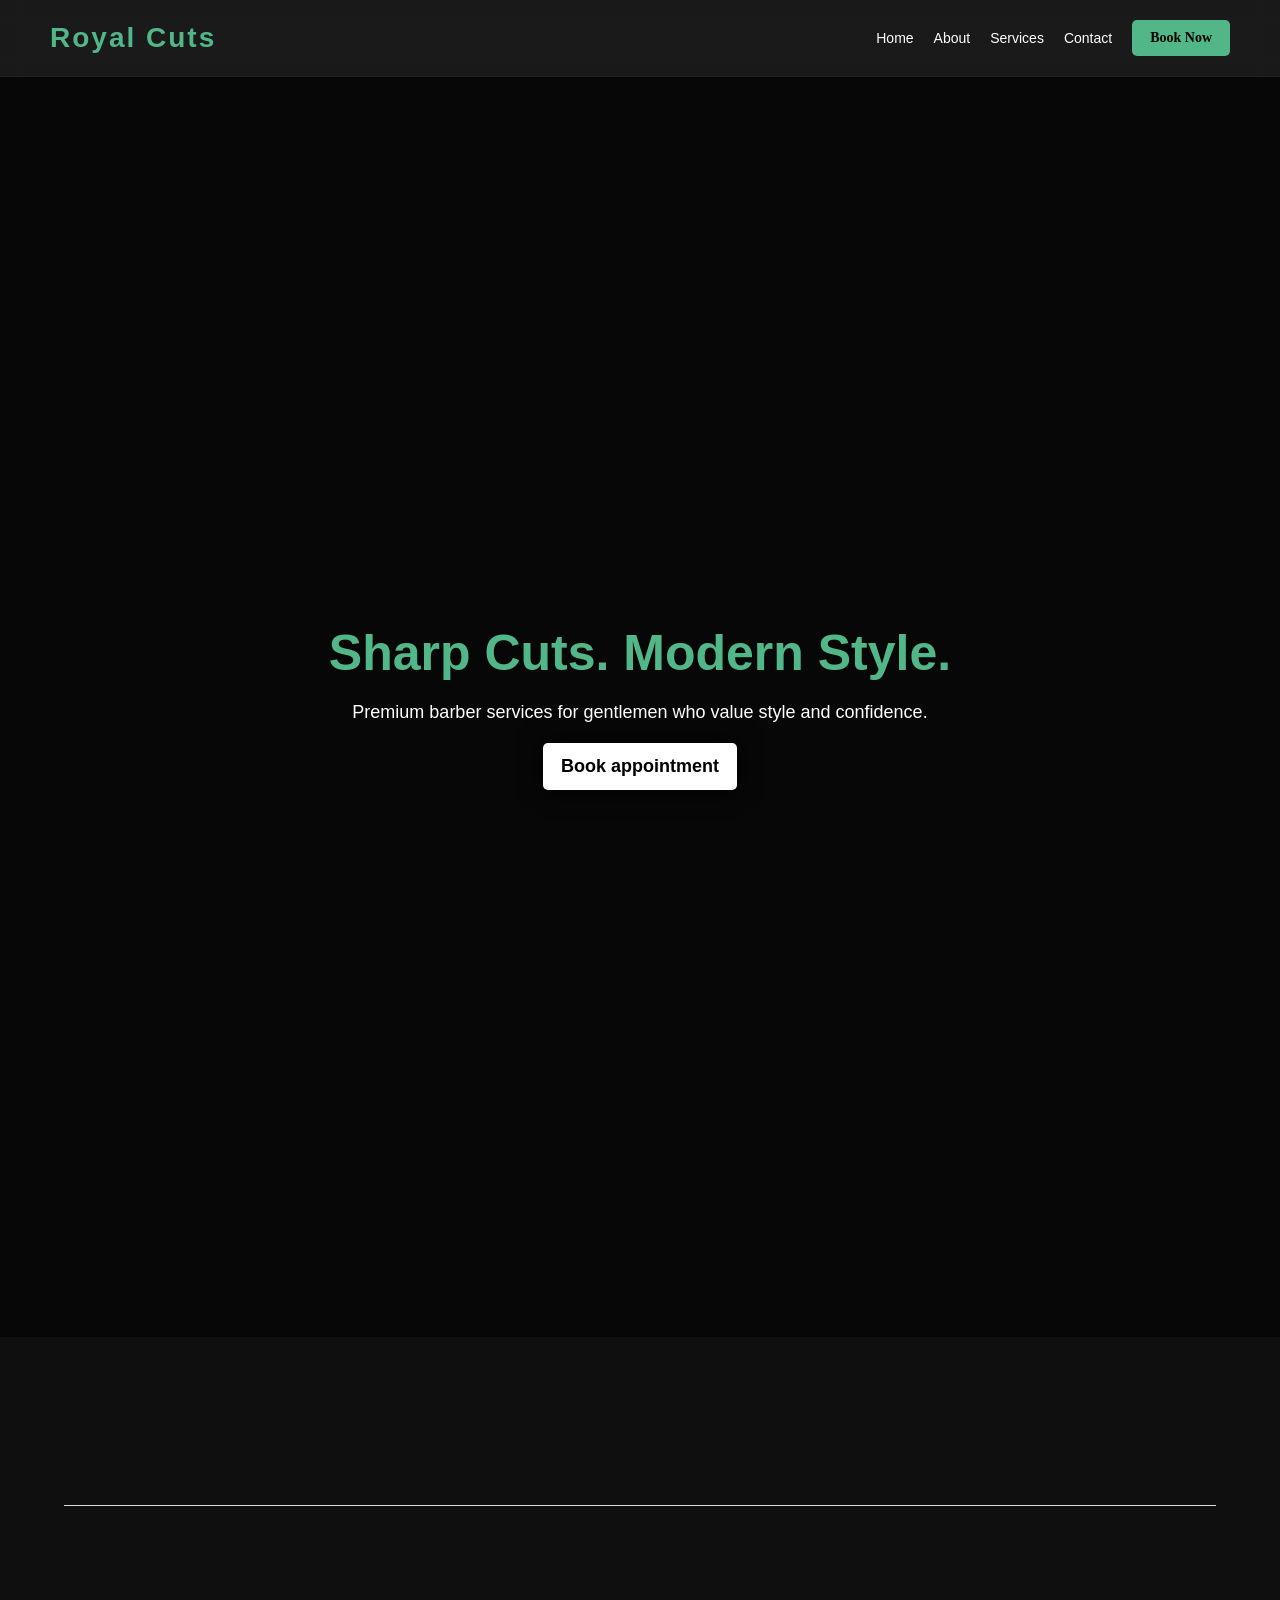
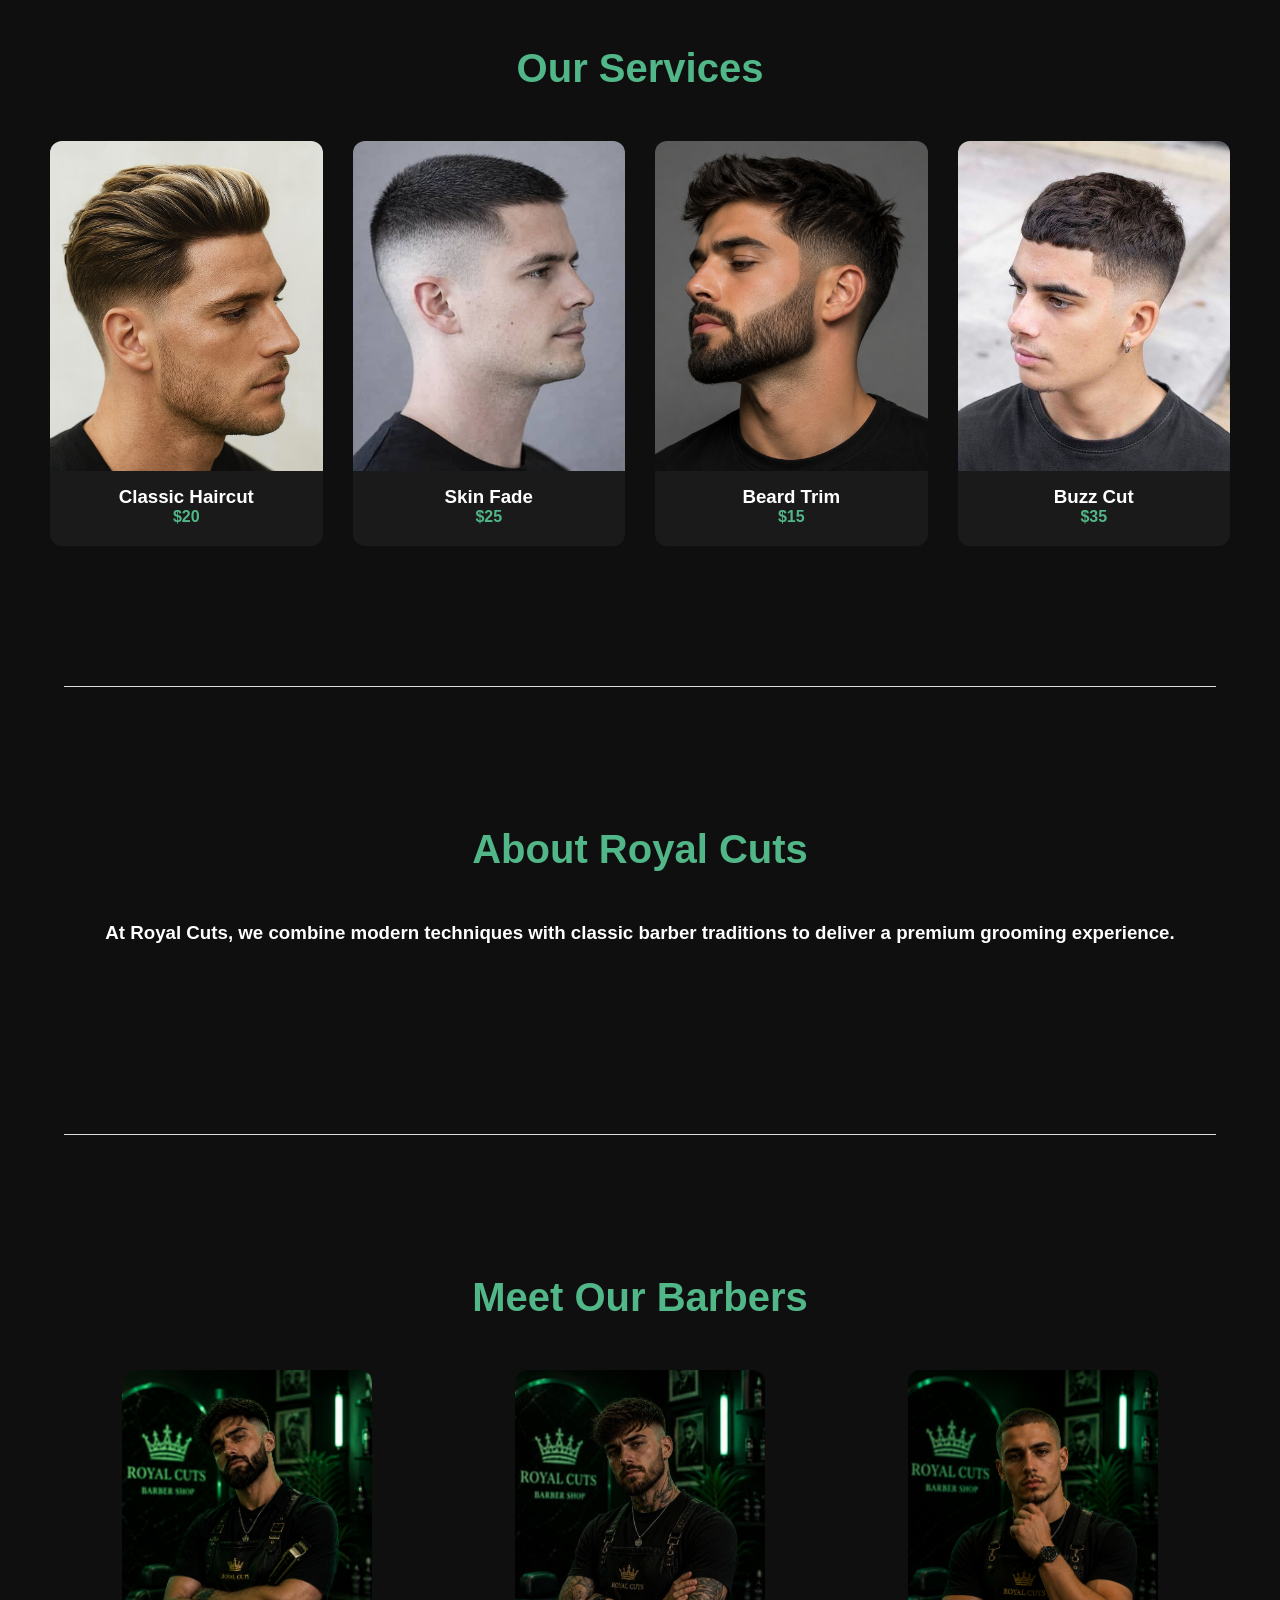
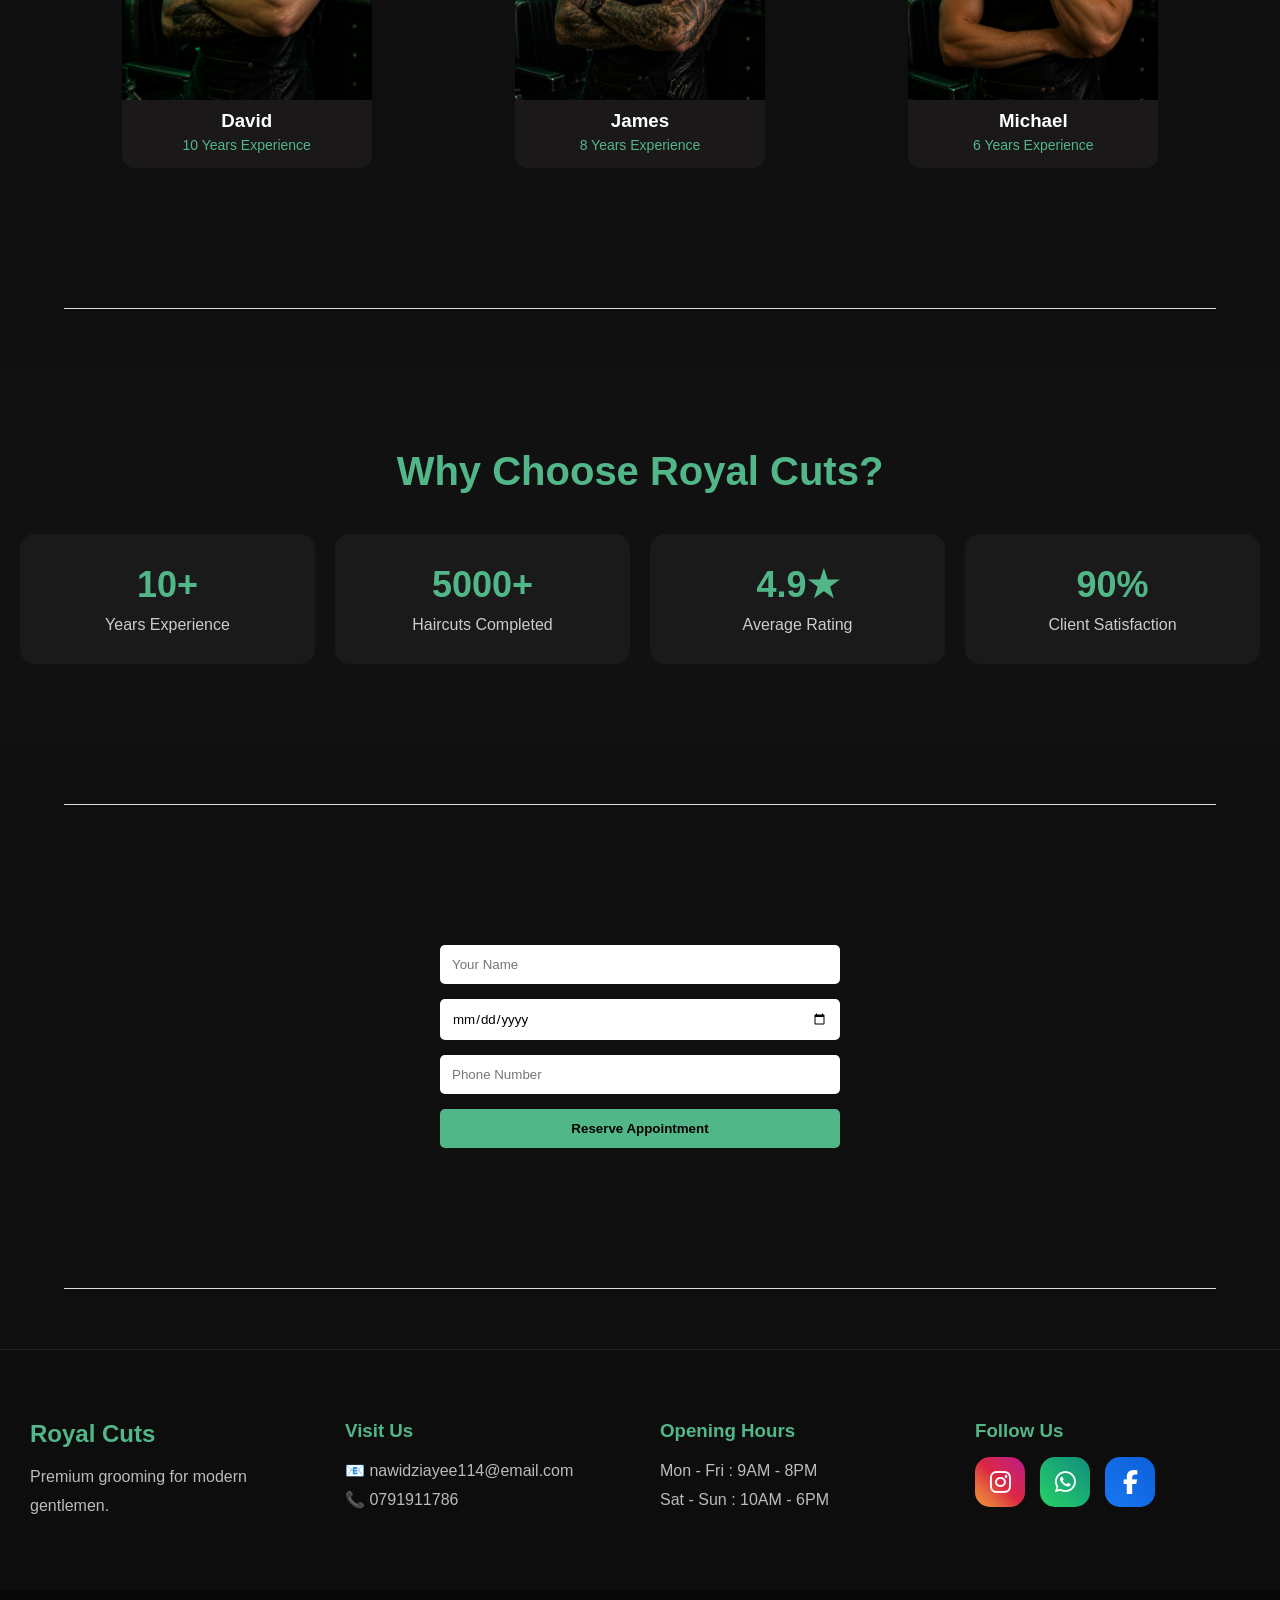
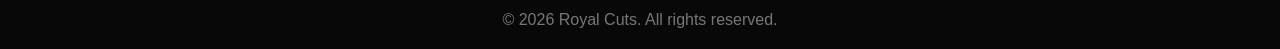
==== index.html @ 842c79d0 "Add files via upload" ====
<!DOCTYPE html>
<html lang="en">
<head>
    <meta charset="UTF-8">
    <meta name="viewport" content="width=device-width, initial-scale=1.0">
    <title>Barber Shop</title>
    <link rel="stylesheet" href="style.css">
    <link rel="stylesheet"
    href="https://cdnjs.cloudflare.com/ajax/libs/font-awesome/6.5.0/css/all.min.css">
</head>
<body>
    <header>

        <h1>Royal Cuts</h1>
         <nav>
        <a href="index.html">Home</a>
        <a href="#AboutUS">About</a>
        <a href="#OurServices">Services</a>
        <a href="Contact.html" target="_blank">Contact</a>
        <a href="#Contact" class="HeaderBtn">Book Now</a>
    </nav>
    </header>    

   
    <section class="hero">
        <h1>Sharp Cuts. Modern Style.</h1>

        <p>Premium barber services for gentlemen who value style and confidence.</p>
        <a href="#Contact" class="HeroBtn">Book appointment</a>
    </section>

    <br><br><br><br><br><br>
    <hr class="section-line">

    <section id="OurServices" class="ServicesSection">
    <h2>Our Services</h2>

    <div class="services-container">

        <div class="service-card">
            <img src="Classic haicut.jpeg" alt="Classic Haircut">
            <h3>Classic Haircut</h3>
            <p>$20</p>
        </div>

        <div class="service-card">
            <img src="Skin Fade.jpeg" alt="Skin Fade">
            <h3>Skin Fade</h3>
            <p>$25</p>
        </div>

        <div class="service-card">
            <img src="Beard trim.png" alt="Beard Trim">
            <h3>Beard Trim</h3>
            <p>$15</p>
        </div>

        <div class="service-card">
            <img src="Buzz Cut.jpeg" alt="Buzz Cut">
            <h3>Buzz Cut</h3>
            <p>$35</p>
        </div>

    </div>
</section>
    
    <hr class="section-line">


    <section id="AboutUS" class="AboutSection">
        <h2>About Royal Cuts</h2>
        
        <h3>At Royal Cuts, we combine modern techniques with classic barber traditions to deliver a premium grooming experience.</h3>
    </section>

    <hr class="section-line">

<section class="meetTheBarbers">
    <h2>Meet Our Barbers</h2>

    <div class="barberGrid">
        <div class="card">
            <img src="David.png" alt="David">
            <h3>David</h3>
            <p>10 Years Experience</p>
        </div>

        <div class="card">
            <img src="James.jpeg" alt="James">
            <h3>James</h3>
            <p>8 Years Experience</p>
        </div>

        <div class="card">
            <img src="Michael.png" alt="Michael">
            <h3>Michael</h3>
            <p>6 Years Experience</p>
        </div>
    </div>
</section>

    <hr class="section-line">


    
<section class="stats">

    <h2>Why Choose Royal Cuts?</h2>

    <div class="stats-container">

        <div class="stat-card">
            <h3>10+</h3>
            <p>Years Experience</p>
        </div>

        <div class="stat-card">
            <h3>5000+</h3>
            <p>Haircuts Completed</p>
        </div>

        <div class="stat-card">
            <h3>4.9★</h3>
            <p>Average Rating</p>
        </div>

        <div class="stat-card">
            <h3>90%</h3>
            <p>Client Satisfaction</p>
        </div>

    </div>

</section>

    <hr class="section-line">


    <section id="Contact" class="Contact">
        <form>
            <input type="text" placeholder="Your Name">
            <input type="date">
            <input type="tel" placeholder="Phone Number">

            <button>
                Reserve Appointment
            </button>
        </form>
    </section>
    
    <hr class="section-line">


<footer class="footer">

    <div class="footer-brand">
        <h2>Royal Cuts</h2>
        <p>
            Premium grooming for modern gentlemen.
        </p>
    </div>

    <div>
        <h3>Visit Us</h3>

        <p>📧 nawidziayee114@email.com</p>
        <p>📞 0791911786</p>
    </div>

    <div>
        <h3>Opening Hours</h3>

        <p>Mon - Fri : 9AM - 8PM</p>
        <p>Sat - Sun : 10AM - 6PM</p>
    </div>

    <div>
        <h3>Follow Us</h3>

        <div class="social-links">

            <a href="https://www.instagram.com/nawid.ziayee10/">
                <i class="fab fa-instagram"></i>
            </a>

            <a href="https://wa.me/0791911786">
                <i class="fab fa-whatsapp"></i>
            </a>

            <a href="https://www.facebook.com/your.username/">
                <i class="fab fa-facebook-f"></i>
            </a>

        </div>

    </div>

</footer>

<div class="footer-bottom">
    <p>© 2026 Royal Cuts. All rights reserved.</p>
</div>
    <script src="script.js"></script>
</body>
</html>
---- style.css ----
* {
    margin: 0;
    padding: 0;
    box-sizing: border-box;
    font-family: Arial, Helvetica, sans-serif;
}

/* Section Line */
.section-line{
  width:90%;
  margin:60px auto;
  border:none;
  height:1px;
  background:#ddd;
}

body{
    background-color: #0f0f0f;
}

header{
    display: flex;
    align-items: center;
    justify-content: space-between;
    padding: 20px 50px;
    background:rgba(29, 29, 29, 0.8);
    backdrop-filter:blur(10px);
    position: sticky;
    z-index: 1000;
    top: 0;
    border-bottom: 1px solid  #222;
}

header h1{
    color: #52B788;
    letter-spacing: 2px;
    font-size: 28px;
}
/* NAV */
nav{
    display: flex;
    align-items: center;
    gap: 20px;
}

nav a{
    color: white;
    text-decoration: none;
    font-size: 14px;
    transition: 0.3s;
}
nav a:hover{
    color: #52B788;
}

.HeaderBtn{
    background-color: #52B788;
    color: black;
    padding: 10px 18px;
    transition: 0.3s ease-in-out;
    border-radius: 5px;
    font-weight: bold;
    font-family:Georgia, 'Times New Roman', Times, serif;
    border: none;
    cursor: pointer;
}
.HeaderBtn:hover{
    background-color: white;
    color: rgb(0, 0, 0);
    transform: translateY(-2px);
}

/* HERO SECTION */
.hero{
    height:140vh;
    display:flex;
    flex-direction:column;
    justify-content:center;
    align-items:center;
    text-align:center;

    background:
    linear-gradient(
        rgba(0,0,0,0.55),
        rgba(0,0,0,0.55)
    ),
    url('https://images.unsplash.com/photo-1622286342621-4bd786c2447c')
    center/cover no-repeat;

    position:relative;
}
.hero h1{
    color: #52B788;
    font-size: 50px;
}

.hero p{
    font-size: 18px;
    color: white;
    padding: 20px;
}

.HeroBtn{
    font-size: 18px;
    color: black;
    text-decoration: none;
    background-color: rgb(255, 255, 255);
    padding: 13px 18px;
    border: none;
    border-radius: 5px;
    cursor: pointer;
    transition: 0.3s ease-in-out;
    font-weight: bold;
box-shadow:
0 0 25px rgb(0, 0, 0);

}
.HeroBtn:hover{
    box-shadow: 0 10px 10px;
    transform: translateY(-2px);
box-shadow:
0 0 25px #52B788;
background-color: #52B788;
}

/* SERVICES SECTION */
.ServicesSection {
    padding: 80px 50px;
    text-align: center;
}

.ServicesSection h2 {
    color: #52B788;
    font-size: 40px;
    margin-bottom: 50px;
}

.services-container {
    display: grid;
    grid-template-columns: repeat(auto-fit, minmax(250px, 1fr));
    gap: 30px;
}

.service-card {
    color: white;
    background: #1a1a1a;
    border-radius: 12px;
    overflow: hidden;
    transition: 0.3s;
}

.service-card:hover {
    transform: translateY(-8px);
}

.service-card img {
    width: 100%;
    height: 330px;
    object-fit: cover;
    display: block;
}

.service-card h3 {
    margin-top: 15px;
}

.service-card p {
    color: #52B788;
    font-weight: bold;
    margin-bottom: 20px;
}

/* ABOUT SECTION */
.AboutSection{
    text-align: center;
    padding: 80px 50px;
}
.AboutSection h2{
    color: #52B788;
    font-size: 40px;
}
.AboutSection h3{
    padding: 50px 40px;
    color: white;
}

/* MEET THE BARBER */
.meetTheBarbers{
    padding:80px 50px;
    text-align:center;
}

/* Title */
.meetTheBarbers h2{
    color: #52B788;
    font-size: 40px;
    margin-bottom: 50px;
}

/* GRID ONLY */
.barberGrid{
    display:grid;
    grid-template-columns:repeat(auto-fit, minmax(220px, 1fr));
    justify-items:center;
}

/* CARD */
.card{
    width:100%;
    max-width:250px;
    background:rgb(26, 24, 24);
    border-radius:12px;
    overflow:hidden;
    transition:0.3s ease-in-out;
}

.card:hover{
    transform:translateY(-8px);
}

/* IMAGE FIX */
.card img{
    width:100%;
    height:330px;
    object-fit:cover;
    display:block;
}

/* TEXT */
.card h3{
    margin:10px 0 5px;
    color:white;
}

.card p{
    margin-bottom:15px;
    color:#52B788;
    font-size:14px;
}

/* =========================
   STATS
========================= */

.stats{
    padding:80px 20px;
    text-align:center;
    background:#111;
}

.stats h2{
    color: #52B788;
    font-size:40px;
    margin-bottom:40px;
}

.stats-container{
    display:grid;
    grid-template-columns:
    repeat(auto-fit,minmax(200px,1fr));

    gap:20px;
}

.stat-card{
    background:#1a1a1a;
    padding:30px;
    border-radius:15px;
    transition:.3s;
}

.stat-card:hover{
    transform:translateY(-5px);
}

.stat-card h3{
    color:#52B788;
    font-size:36px;
    margin-bottom:10px;
}

.stat-card p{
    color:#ccc;
}

/* CONTACT FORM */
.Contact {
    padding: 80px 50px;
    text-align: center;
    border-bottom-left-radius: 20px;
    border-top-left-radius: 13px;
}

.Contact form{
    flex-direction: column;
    display: flex;
    gap: 15px;
    max-width: 400px;
    margin: auto;
}

input{
    border: none;
    border-radius: 5px;
    padding: 12px;
}

form input:focus,
form select:focus{
    outline:2px solid #2D6A4F;
}


form button{
    padding: 12px;
    border-radius: 5px;
    background-color: #52B788;
    border: none;
    cursor: pointer;
    font-weight: bold;
    transition: .3s;
}
form button:hover{
    transform: translateY(-2px);
    background-color: white;
    color: black;
}
/* =========================
   FOOTER
========================= */

.footer{

    background:#0d0d0d;

    padding:70px 30px;

    display:grid;

    grid-template-columns:
    repeat(auto-fit,minmax(220px,1fr));

    gap:40px;

    border-top:1px solid #222;
}

.footer h2,
.footer h3{

    color:#52B788;

    margin-bottom:15px;
}

.footer p{

    color:#bbb;

    line-height:1.8;
}

.social-links {
    display: flex;
    gap: 15px;
    margin-top: 15px;
}

.social-links a {
    width: 50px;
    height: 50px;
    border-radius: 15px;
    display: flex;
    justify-content: center;
    align-items: center;
    font-size: 24px;
    text-decoration: none;
    transition: all 0.3s ease;
}

/* Instagram */
.social-links a:nth-child(1) {
    background: linear-gradient(
        45deg,
        #f09433,
        #e6683c,
        #dc2743,
        #cc2366,
        #bc1888
    );
    color: white;
}

/* WhatsApp */
.social-links a:nth-child(2) {
    background: linear-gradient(
        45deg,
        #25D366,
        #128C7E
    );
    color: white;
}

/* Facebook */
.social-links a:nth-child(3) {
    background: linear-gradient(
        45deg,
        #1877F2,
        #0d5fd8
    );
    color: white;
}

/* Hover Effect */
.social-links a:hover {
    transform: translateY(-5px) scale(1.08);
    box-shadow: 0 10px 20px rgba(0,0,0,0.3);
}

/* FOOTER BOTTOM */
.footer-bottom{

    text-align:center;

    padding:20px;

    background:#080808;

    color:#777;
}
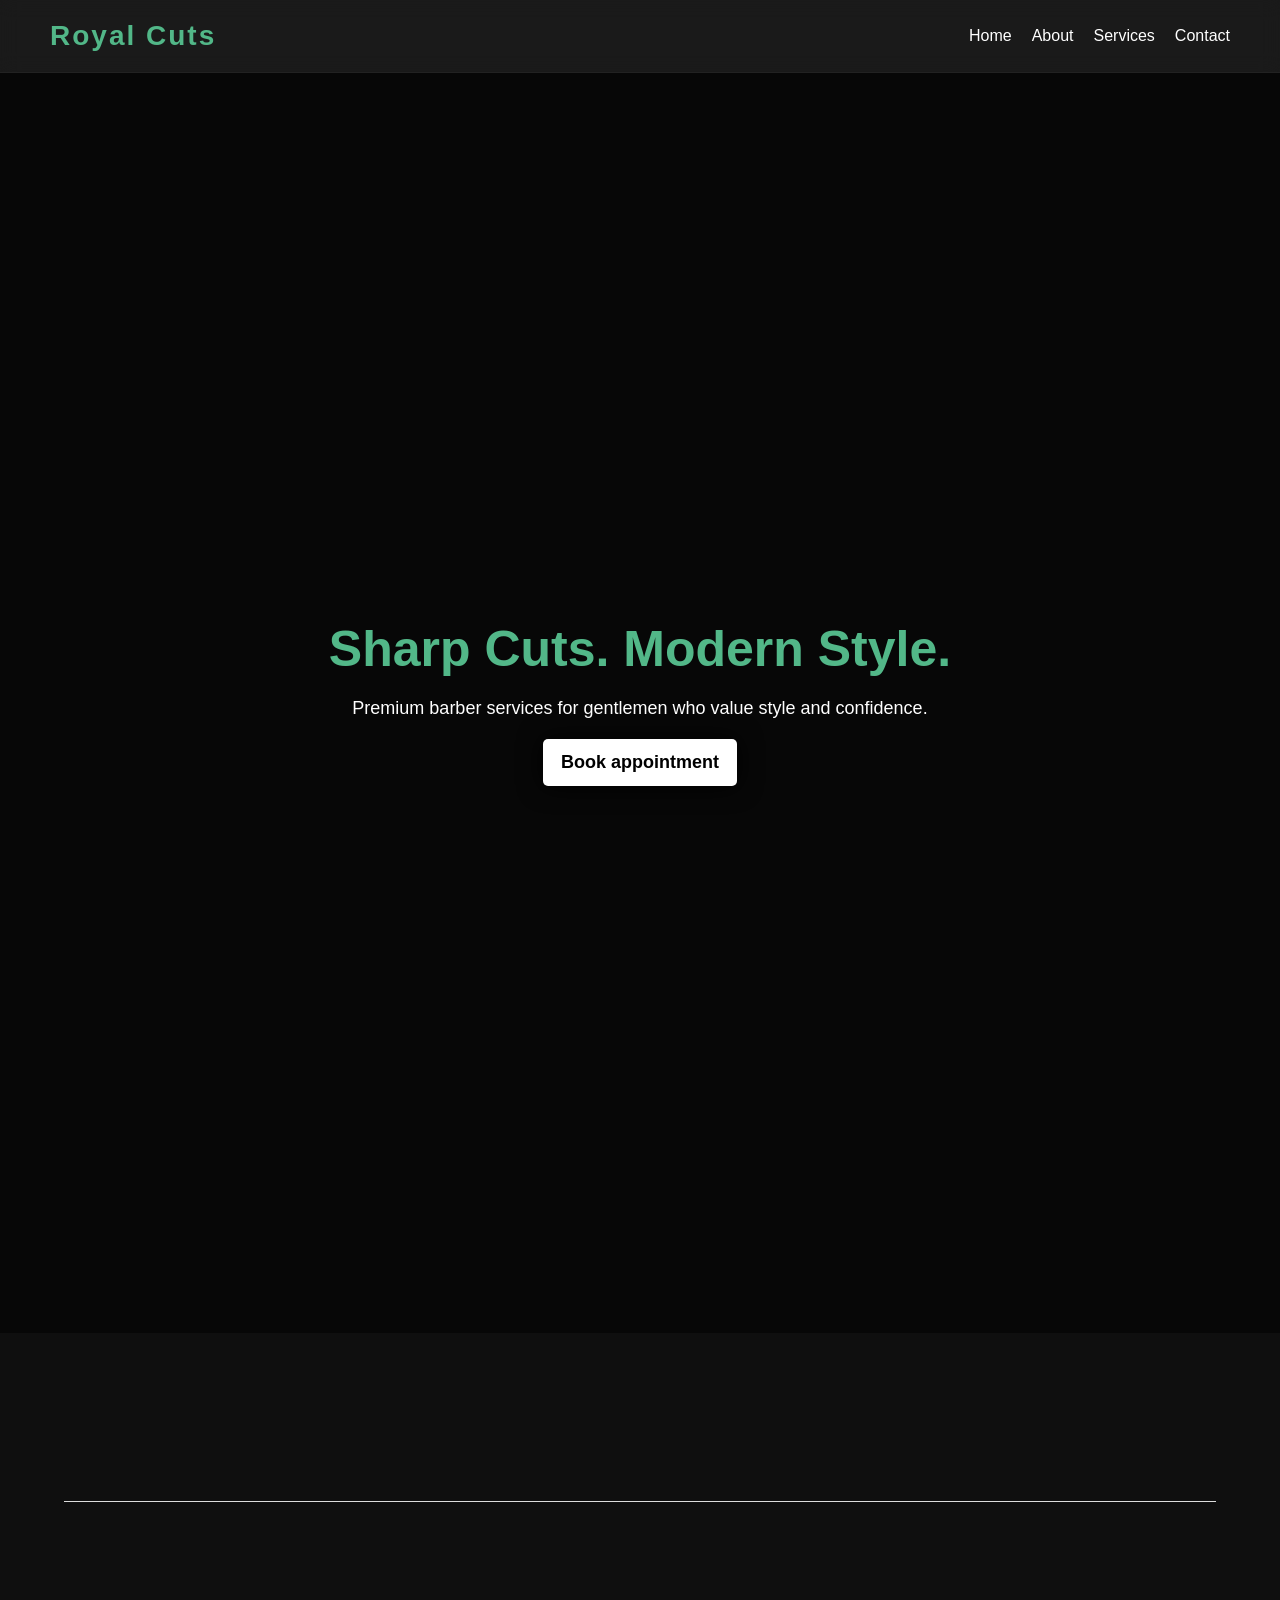
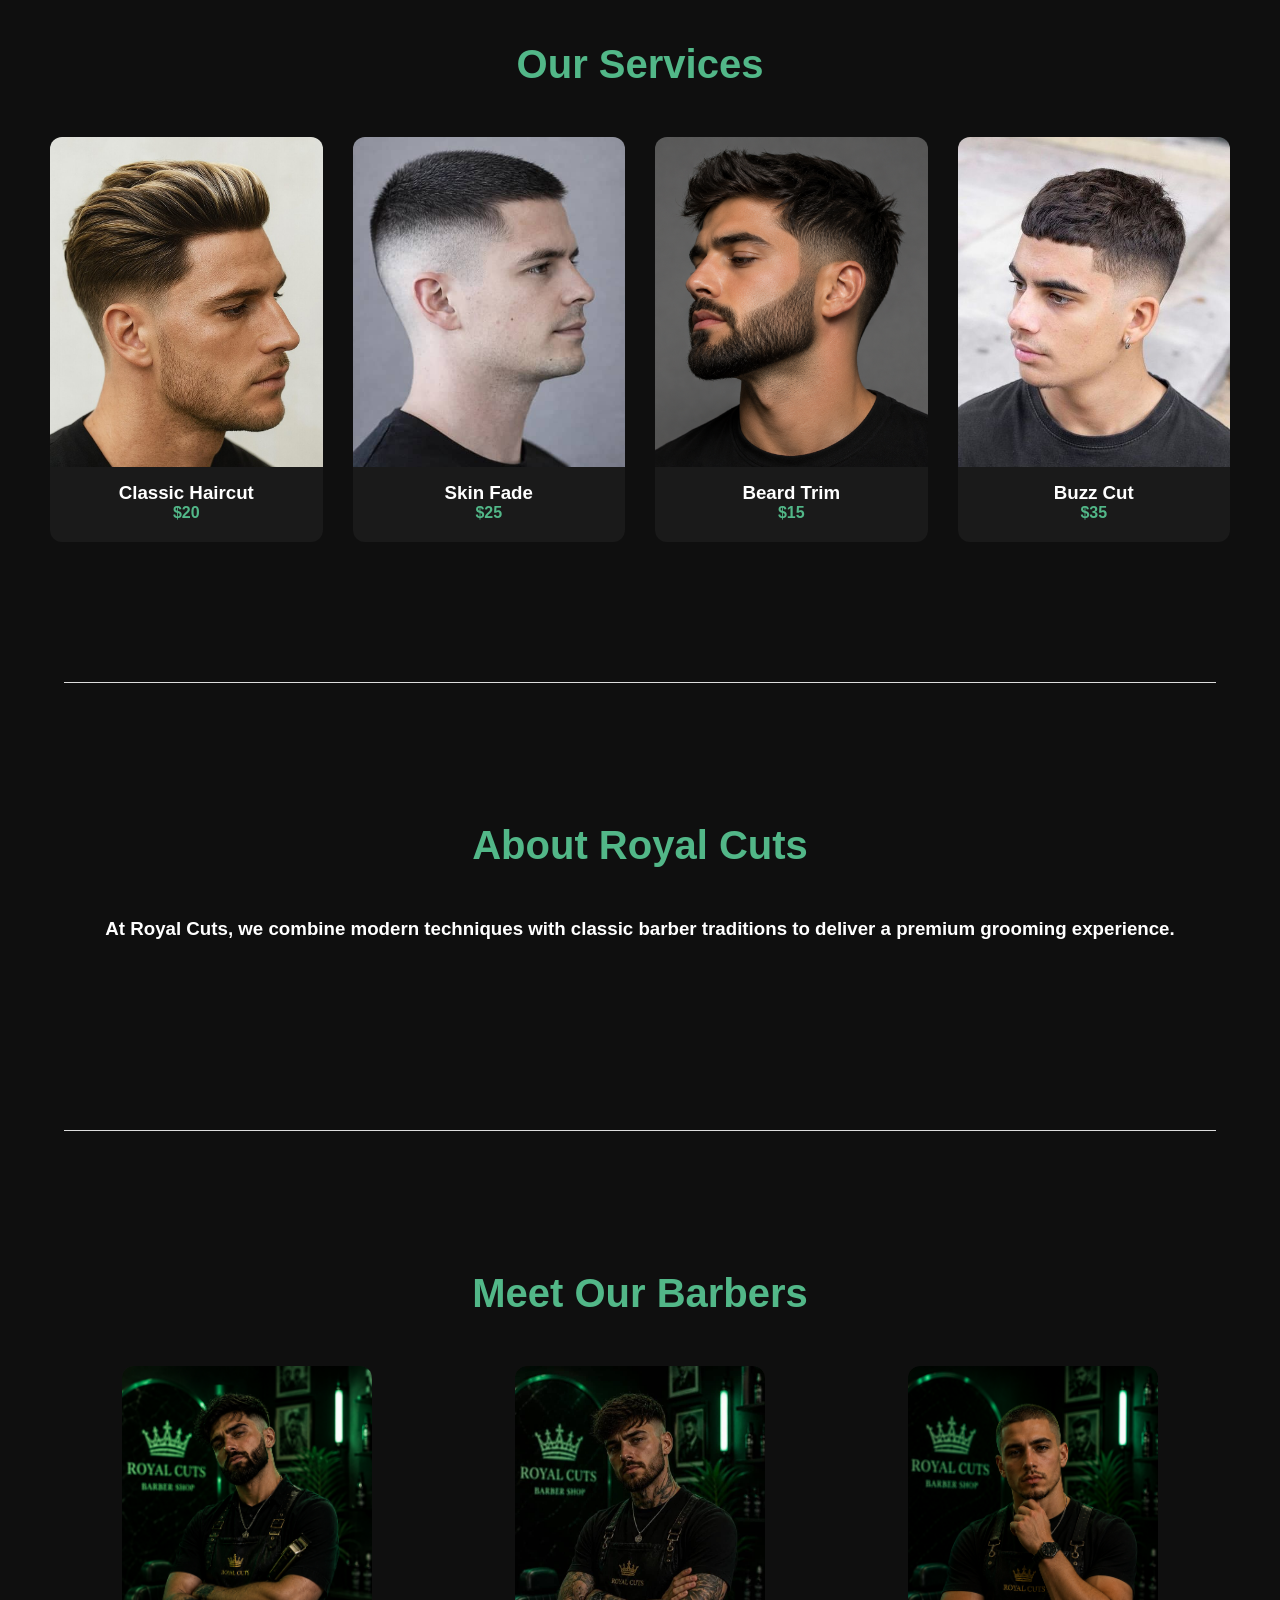
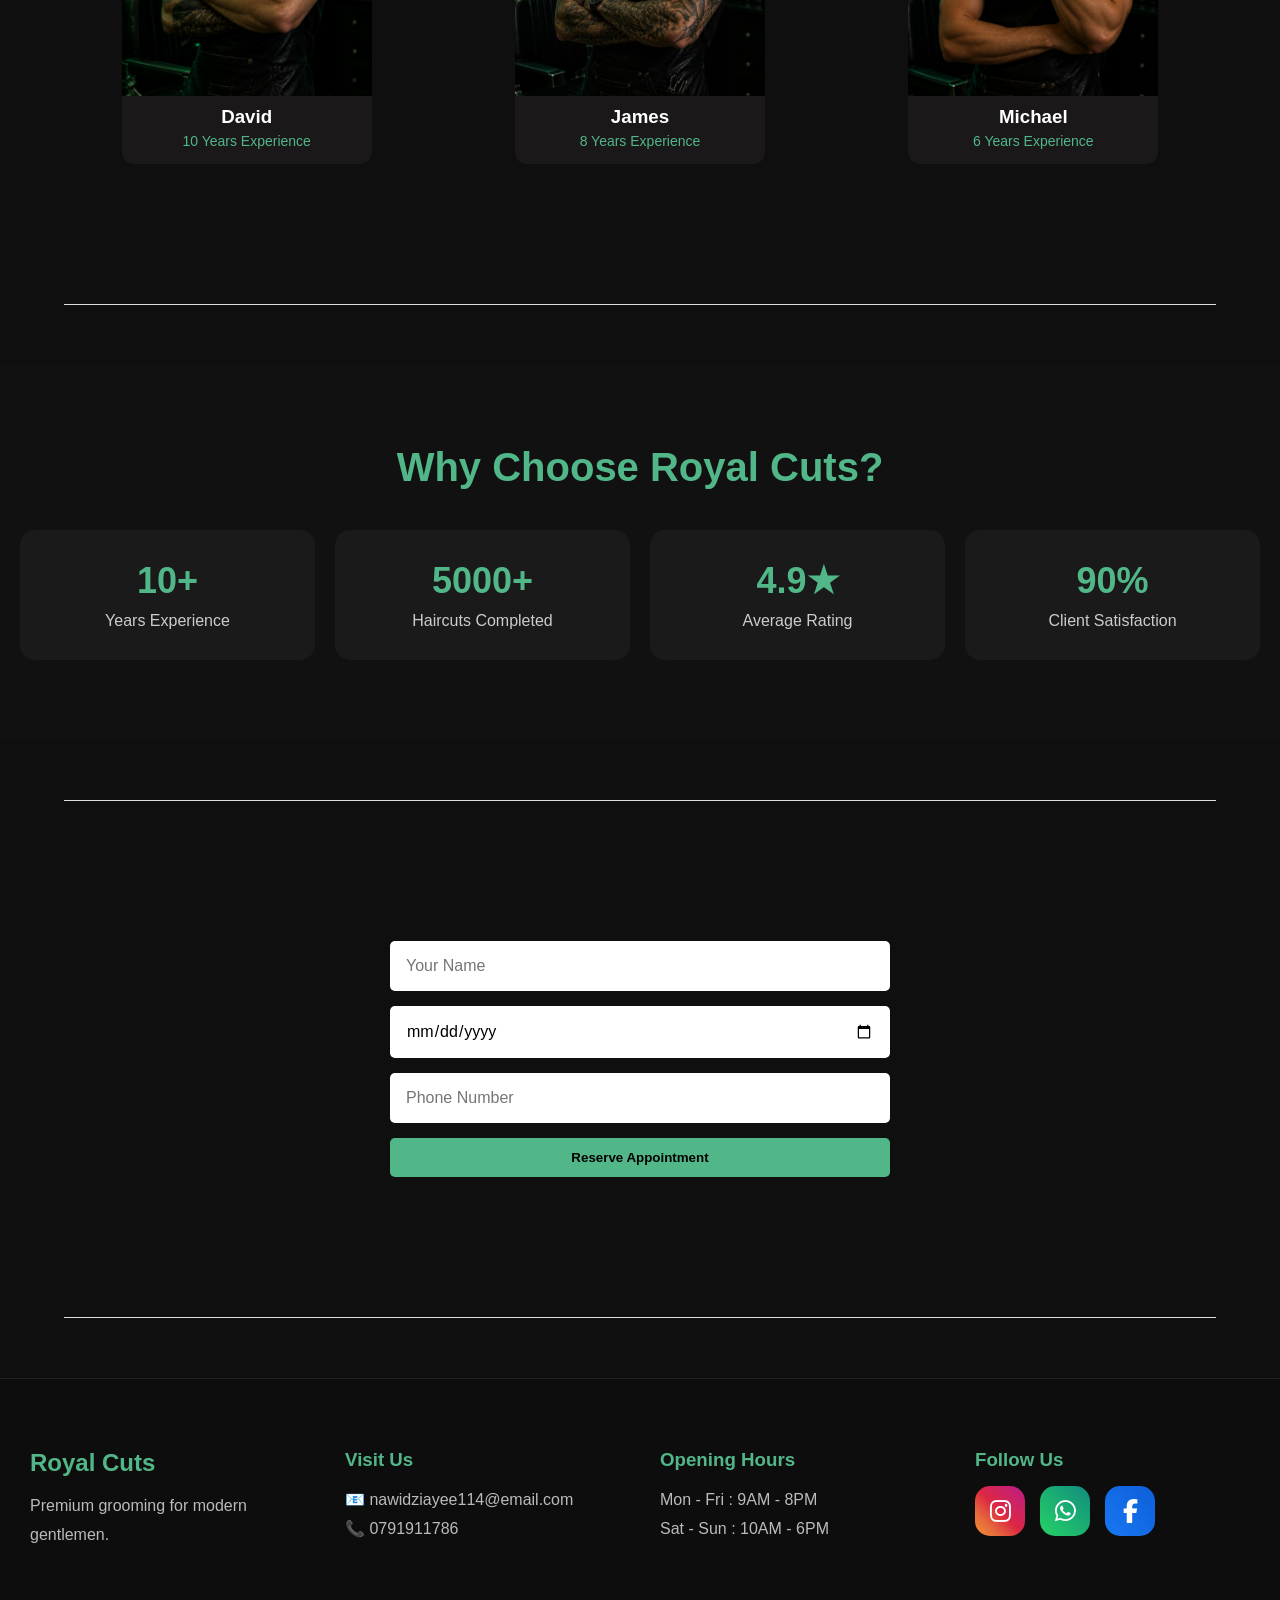
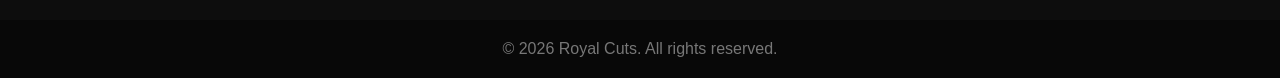
==== commit 35bc83ab: "Add files via upload" ====
--- a/index.html
+++ b/index.html
@@ -9,17 +9,22 @@
     href="https://cdnjs.cloudflare.com/ajax/libs/font-awesome/6.5.0/css/all.min.css">
 </head>
 <body>
-    <header>
-
-        <h1>Royal Cuts</h1>
-         <nav>
+<header>
+
+    <h1 class="logo">Royal Cuts</h1>
+
+    <button class="menu-btn" onclick="toggleMenu()">
+        ☰
+    </button>
+
+    <nav id="mobileNav">
         <a href="index.html">Home</a>
         <a href="#AboutUS">About</a>
         <a href="#OurServices">Services</a>
-        <a href="Contact.html" target="_blank">Contact</a>
-        <a href="#Contact" class="HeaderBtn">Book Now</a>
+        <a href="Contact.html">Contact</a>
     </nav>
-    </header>    
+
+</header>
 
    
     <section class="hero">
--- a/style.css
+++ b/style.css
@@ -18,56 +18,59 @@
     background-color: #0f0f0f;
 }
 
+/* HEADER */
+
+/* HEADER */
+
 header{
-    display: flex;
-    align-items: center;
-    justify-content: space-between;
-    padding: 20px 50px;
-    background:rgba(29, 29, 29, 0.8);
+    display:flex;
+    justify-content:space-between;
+    align-items:center;
+
+    padding:20px 50px;
+
+    background:rgba(29,29,29,.8);
+
     backdrop-filter:blur(10px);
-    position: sticky;
-    z-index: 1000;
-    top: 0;
-    border-bottom: 1px solid  #222;
-}
-
-header h1{
-    color: #52B788;
-    letter-spacing: 2px;
-    font-size: 28px;
-}
-/* NAV */
+
+    position:sticky;
+    top:0;
+    z-index:1000;
+
+    border-bottom:1px solid #222;
+}
+
+.logo{
+    color:#52B788;
+    font-size:28px;
+    letter-spacing:2px;
+}
+
+/* DESKTOP NAV */
+
 nav{
-    display: flex;
-    align-items: center;
-    gap: 20px;
+    display:flex;
+    align-items:center;
+    gap:20px;
 }
 
 nav a{
-    color: white;
-    text-decoration: none;
-    font-size: 14px;
-    transition: 0.3s;
-}
+    color:white;
+    text-decoration:none;
+    transition:.3s;
+}
+
 nav a:hover{
-    color: #52B788;
-}
-
-.HeaderBtn{
-    background-color: #52B788;
-    color: black;
-    padding: 10px 18px;
-    transition: 0.3s ease-in-out;
-    border-radius: 5px;
-    font-weight: bold;
-    font-family:Georgia, 'Times New Roman', Times, serif;
-    border: none;
-    cursor: pointer;
-}
-.HeaderBtn:hover{
-    background-color: white;
-    color: rgb(0, 0, 0);
-    transform: translateY(-2px);
+    color:#52B788;
+}
+
+/* MENU BUTTON */
+
+.menu-btn{
+    display:none;
+    font-size:42px;
+    color:white;
+    cursor:pointer;
 }
 
 /* HERO SECTION */
@@ -302,7 +305,8 @@
 input{
     border: none;
     border-radius: 5px;
-    padding: 12px;
+    padding: 16px;
+    font-size: 16px;
 }
 
 form input:focus,
@@ -310,6 +314,14 @@
     outline:2px solid #2D6A4F;
 }
 
+.Contact form{
+    max-width: 500px;
+}
+
+.Contact input,
+.Contact button{
+    width: 100%;
+}
 
 form button{
     padding: 12px;
@@ -427,4 +439,117 @@
     background:#080808;
 
     color:#777;
+}
+
+
+/* MOBILE RESPONSIVE */
+/* =========================
+   MOBILE RESPONSIVE
+========================= */
+
+/* MOBILE */
+
+@media(max-width:768px){
+
+    header{
+        padding:20px;
+    }
+
+    .logo{
+        font-size:24px;
+    }
+
+    .menu-btn{
+        display:block;
+    }
+
+    nav{
+        display:none;
+
+        position:absolute;
+
+        top:85px;
+        right:20px;
+
+        width:220px;
+
+        background:#171717;
+
+        border-radius:20px;
+
+        padding:25px;
+
+        flex-direction:column;
+
+        gap:20px;
+
+        box-shadow:0 10px 30px rgba(0,0,0,.5);
+    }
+
+    nav.active{
+        display:flex;
+    }
+
+    nav a{
+        font-size:20px;
+    }
+
+    /* HERO */
+
+    .hero h1{
+        font-size:38px;
+    }
+
+    .hero p{
+        font-size:16px;
+        padding:15px;
+    }
+
+    .hero{
+        height:100vh;
+    }
+
+    /* SECTIONS */
+
+    .ServicesSection,
+    .AboutSection,
+    .meetTheBarbers,
+    .Contact{
+        padding:60px 20px;
+    }
+
+    .ServicesSection h2,
+    .AboutSection h2,
+    .meetTheBarbers h2,
+    .stats h2{
+        font-size:32px;
+    }
+
+    .AboutSection h3{
+        padding:30px 10px;
+        font-size:18px;
+    }
+
+    /* CONTACT FORM */
+
+    .Contact form{
+        width:100%;
+        max-width:500px;
+    }
+
+    .Contact input,
+    .Contact button{
+        padding:16px;
+        font-size:16px;
+    }
+
+    /* FOOTER */
+
+    .footer{
+        text-align:center;
+    }
+
+    .social-links{
+        justify-content:center;
+    }
 }
